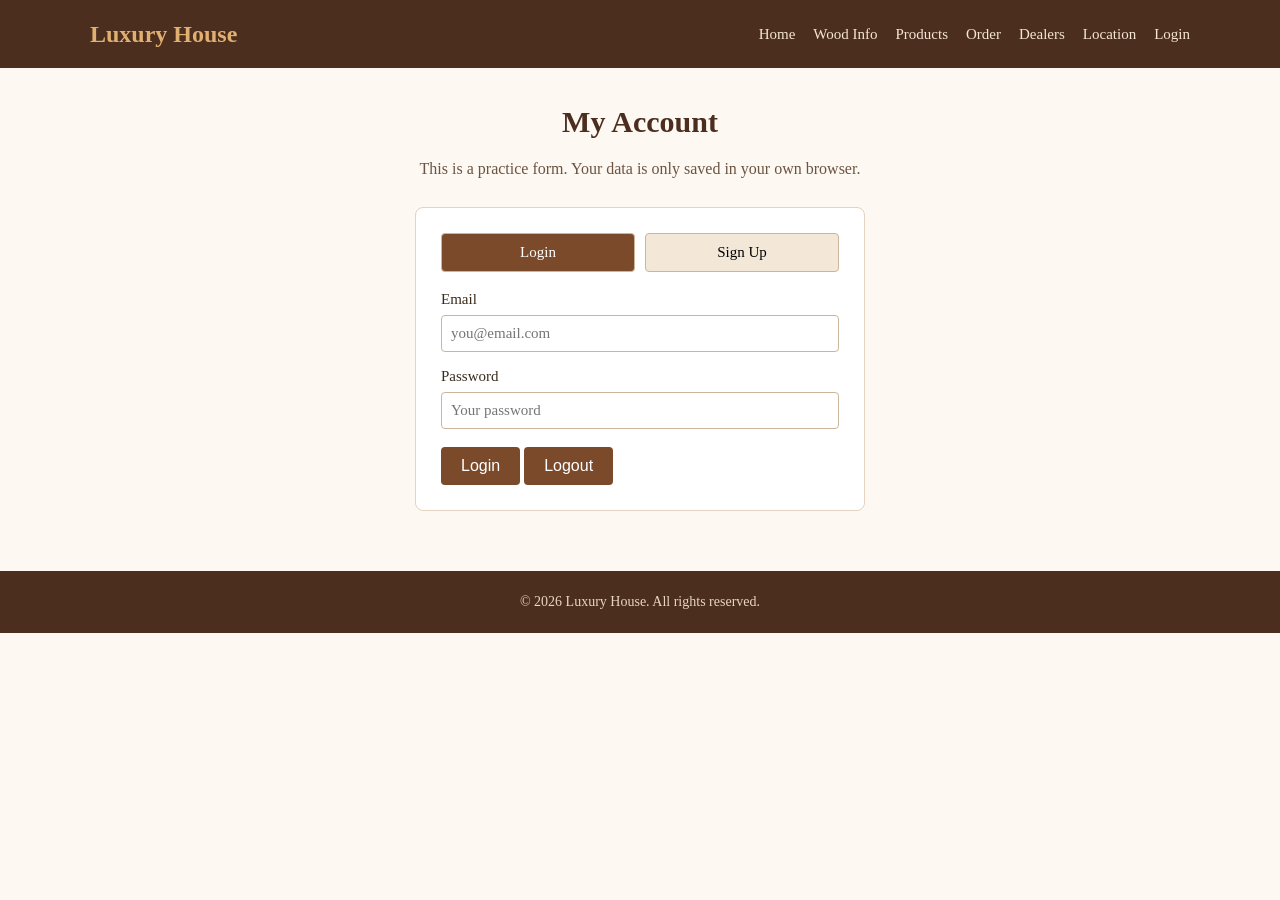
==== login.html @ a5a2ce8e "Add Luxury House Website" ====
<!DOCTYPE html>
<html lang="en">
<head>
  <meta charset="UTF-8" />
  <meta name="viewport" content="width=device-width, initial-scale=1.0" />
  <title>Login or Sign Up | Luxury House</title>
  <link rel="stylesheet" href="style.css" />
</head>
<body>
  <header>
    <div class="nav-bar">
      <a href="index.html" class="logo">Luxury House</a>
      <button class="menu-button" onclick="toggleMenu()">Menu</button>
      <nav>
        <ul id="menu-list">
          <li><a href="index.html">Home</a></li>
          <li><a href="wood.html">Wood Info</a></li>
          <li><a href="products.html">Products</a></li>
          <li><a href="order.html">Order</a></li>
          <li><a href="dealers.html">Dealers</a></li>
          <li><a href="location.html">Location</a></li>
          <li><a href="login.html">Login</a></li>
        </ul>
      </nav>
    </div>
  </header>

  <main class="container">
    <h2 class="page-title">My Account</h2>
    <p class="page-text">This is a practice form. Your data is only saved in your own browser.</p>

    <div class="form-box">
      <div class="tabs">
        <button id="tab-login" class="active" onclick="showLoginForm()">Login</button>
        <button id="tab-signup" onclick="showSignupForm()">Sign Up</button>
      </div>

      <form id="login-form" onsubmit="doLogin(event)">
        <label for="login-email">Email</label>
        <input type="email" id="login-email" placeholder="you@email.com" />

        <label for="login-password">Password</label>
        <input type="password" id="login-password" placeholder="Your password" />

        <p style="margin-top:18px">
          <button type="submit" class="btn">Login</button>
          <button type="button" class="btn" onclick="doLogout()">Logout</button>
        </p>
      </form>

      <form id="signup-form" class="hidden" onsubmit="doSignup(event)">
        <label for="signup-name">Full Name</label>
        <input type="text" id="signup-name" placeholder="Ali Khan" />

        <label for="signup-email">Email</label>
        <input type="email" id="signup-email" placeholder="you@email.com" />

        <label for="signup-password">Password</label>
        <input type="password" id="signup-password" placeholder="At least 6 characters" />

        <label for="signup-password2">Confirm Password</label>
        <input type="password" id="signup-password2" placeholder="Write password again" />

        <p style="margin-top:18px"><button type="submit" class="btn">Create Account</button></p>
      </form>

      <div id="auth-message"></div>
    </div>
  </main>

  <footer><p>&copy; 2026 Luxury House. All rights reserved.</p></footer>
  <script src="script.js"></script>
</body>
</html>
---- style.css ----
/* ===== Luxury House - main stylesheet (beginner level) ===== */
* { margin: 0; padding: 0; box-sizing: border-box; }

body {
  font-family: Georgia, "Times New Roman", serif;
  background-color: #fdf8f2;
  color: #3b2a1a;
  line-height: 1.6;
}

/* ---------- Header / Navigation ---------- */
header { background-color: #4b2e1e; color: #f5e6d3; padding: 15px 20px; }
.nav-bar {
  display: flex; justify-content: space-between; align-items: center;
  flex-wrap: wrap; max-width: 1100px; margin: 0 auto;
}
.logo { font-size: 24px; font-weight: bold; color: #e0b072; text-decoration: none; }
.menu-button {
  display: none; background-color: #7a4a2b; color: #f5e6d3; border: none;
  padding: 8px 12px; font-size: 16px; cursor: pointer; border-radius: 4px;
}
nav ul { list-style: none; display: flex; gap: 18px; }
nav ul li a { color: #f5e6d3; text-decoration: none; font-size: 15px; }
nav ul li a:hover { color: #e0b072; }

/* ---------- Hero ---------- */
.hero {
  background-image: url("img/hero.jpg");
  background-size: cover; background-position: center;
  color: #ffffff; text-align: center; padding: 90px 20px;
}
.hero h1 { font-size: 40px; text-shadow: 2px 2px 6px #000000; }
.hero p { margin-top: 10px; font-size: 18px; text-shadow: 1px 1px 4px #000000; }

/* ---------- General page parts ---------- */
.container { max-width: 1100px; margin: 0 auto; padding: 30px 20px; }
h2.page-title { text-align: center; font-size: 30px; margin-bottom: 10px; color: #4b2e1e; }
p.page-text { text-align: center; margin-bottom: 25px; color: #6b5442; }
.btn {
  display: inline-block; background-color: #7a4a2b; color: #ffffff;
  padding: 10px 20px; border: none; border-radius: 4px;
  text-decoration: none; font-size: 16px; cursor: pointer;
}
.btn:hover { background-color: #5c3520; }

/* ---------- Cards grid ---------- */
.grid { display: grid; grid-template-columns: repeat(3, 1fr); gap: 20px; }
.card {
  background-color: #ffffff; border: 1px solid #e3d3c0; border-radius: 8px;
  overflow: hidden; box-shadow: 0 2px 6px rgba(0,0,0,0.08);
}
.card img { width: 100%; height: 200px; object-fit: cover; display: block; }
.card-body { padding: 15px; }
.card-body h3 { margin-bottom: 6px; color: #4b2e1e; }
.price { color: #8a5a2b; font-weight: bold; font-size: 18px; margin: 8px 0; }

/* ---------- Forms ---------- */
.form-box {
  background-color: #ffffff; border: 1px solid #e3d3c0; border-radius: 8px;
  padding: 25px; max-width: 450px; margin: 0 auto;
}
.form-box.wide { max-width: 600px; }
label { display: block; margin-top: 12px; margin-bottom: 4px; font-size: 15px; }
input, select, textarea {
  width: 100%; padding: 9px; border: 1px solid #cbb69c;
  border-radius: 4px; font-size: 15px; font-family: inherit;
}
.message { margin-top: 15px; padding: 10px; border-radius: 4px; font-size: 15px; }
.success { background-color: #e5f3e5; color: #24601f; }
.error { background-color: #f8e2e2; color: #8d2020; }
.tabs { display: flex; gap: 10px; margin-bottom: 15px; }
.tabs button {
  flex: 1; padding: 10px; border: 1px solid #cbb69c; background-color: #f3e7d8;
  cursor: pointer; border-radius: 4px; font-size: 15px; font-family: inherit;
}
.tabs button.active { background-color: #7a4a2b; color: #ffffff; }
.hidden { display: none; }

/* ---------- Table ---------- */
table { width: 100%; border-collapse: collapse; background-color: #ffffff; }
th, td { border: 1px solid #e3d3c0; padding: 10px; text-align: left; font-size: 15px; }
th { background-color: #f3e7d8; }

/* ---------- Map ---------- */
.map-box iframe { width: 100%; height: 320px; border: 0; border-radius: 8px; }

/* ---------- Footer ---------- */
footer {
  background-color: #4b2e1e; color: #e8d6c0; text-align: center;
  padding: 20px; margin-top: 30px; font-size: 14px;
}

/* ---------- Responsive ---------- */
@media (max-width: 900px) {
  .grid { grid-template-columns: repeat(2, 1fr); }
}

@media (max-width: 600px) {
  .menu-button { display: block; }
  nav { width: 100%; }
  nav ul { flex-direction: column; gap: 0; display: none; margin-top: 10px; }
  nav ul.show { display: flex; }
  nav ul li a { display: block; padding: 10px 0; border-bottom: 1px solid #6b4630; }
  .grid { grid-template-columns: 1fr; }
  .hero h1 { font-size: 28px; }
}
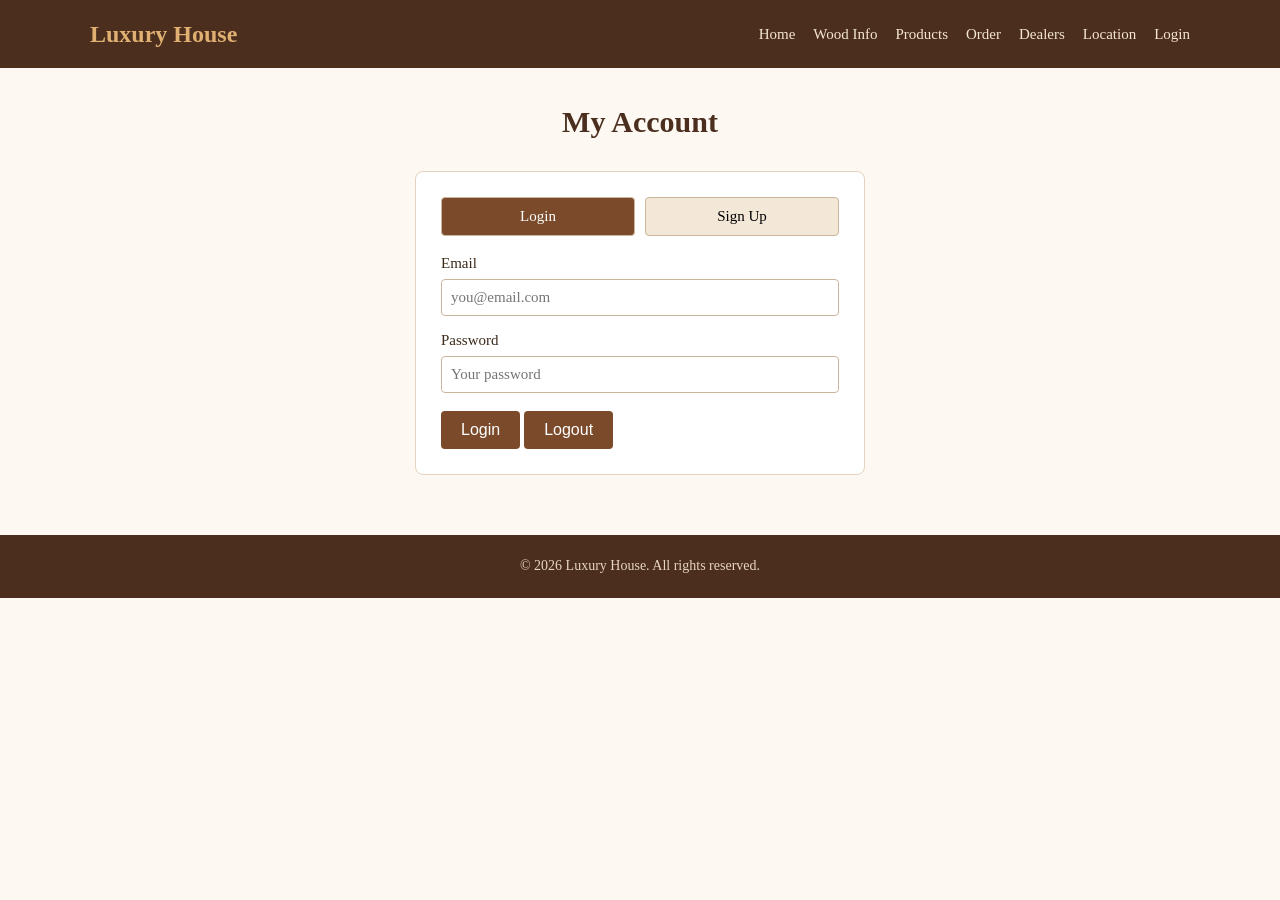
==== commit 67e7e5f9: "Update login.html" ====
--- a/login.html
+++ b/login.html
@@ -27,7 +27,7 @@
 
   <main class="container">
     <h2 class="page-title">My Account</h2>
-    <p class="page-text">This is a practice form. Your data is only saved in your own browser.</p>
+    <p class="page-text"></p>
 
     <div class="form-box">
       <div class="tabs">
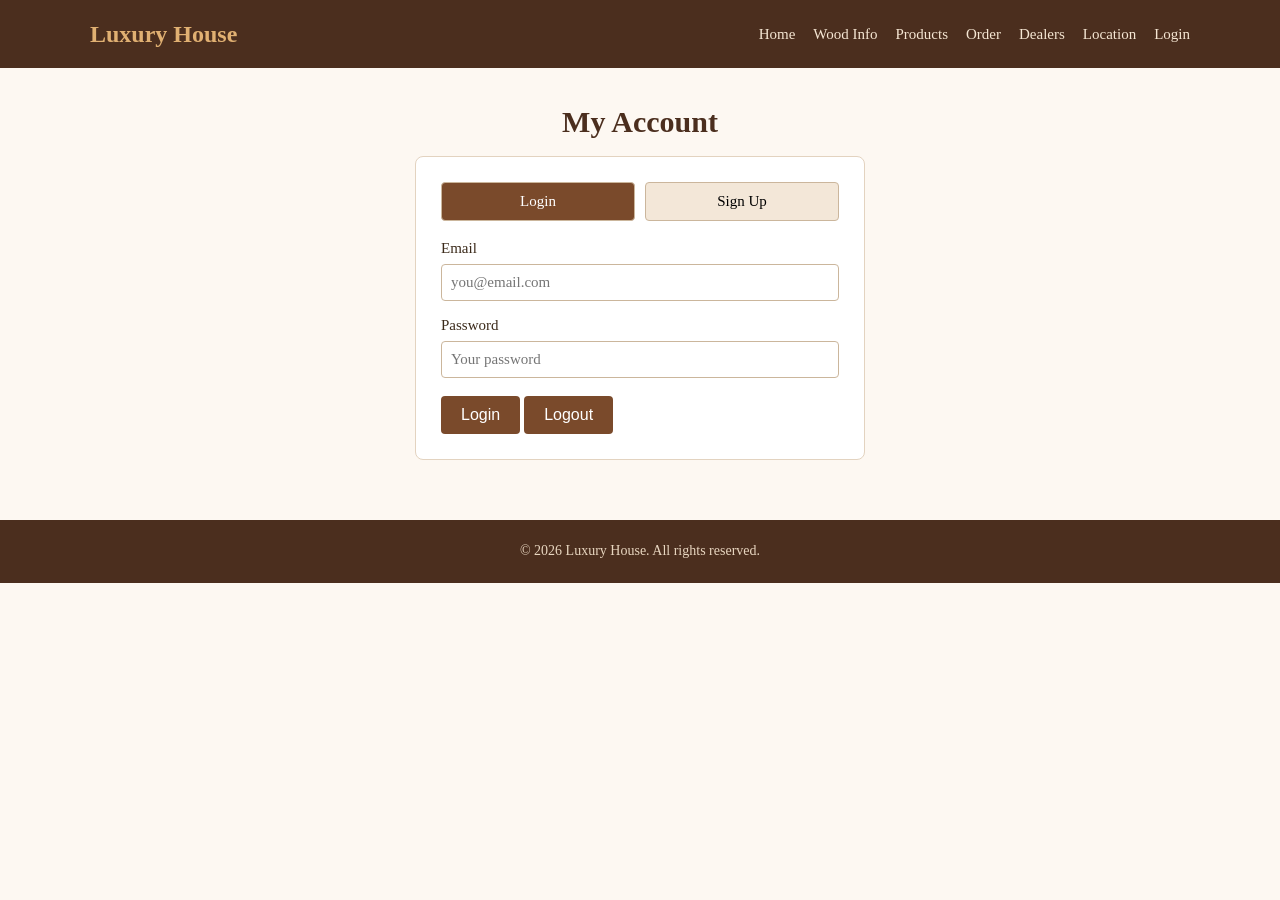
==== commit 955a1fb7: "Update login.html" ====
--- a/login.html
+++ b/login.html
@@ -27,7 +27,7 @@
 
   <main class="container">
     <h2 class="page-title">My Account</h2>
-    <p class="page-text"></p>
+
 
     <div class="form-box">
       <div class="tabs">
